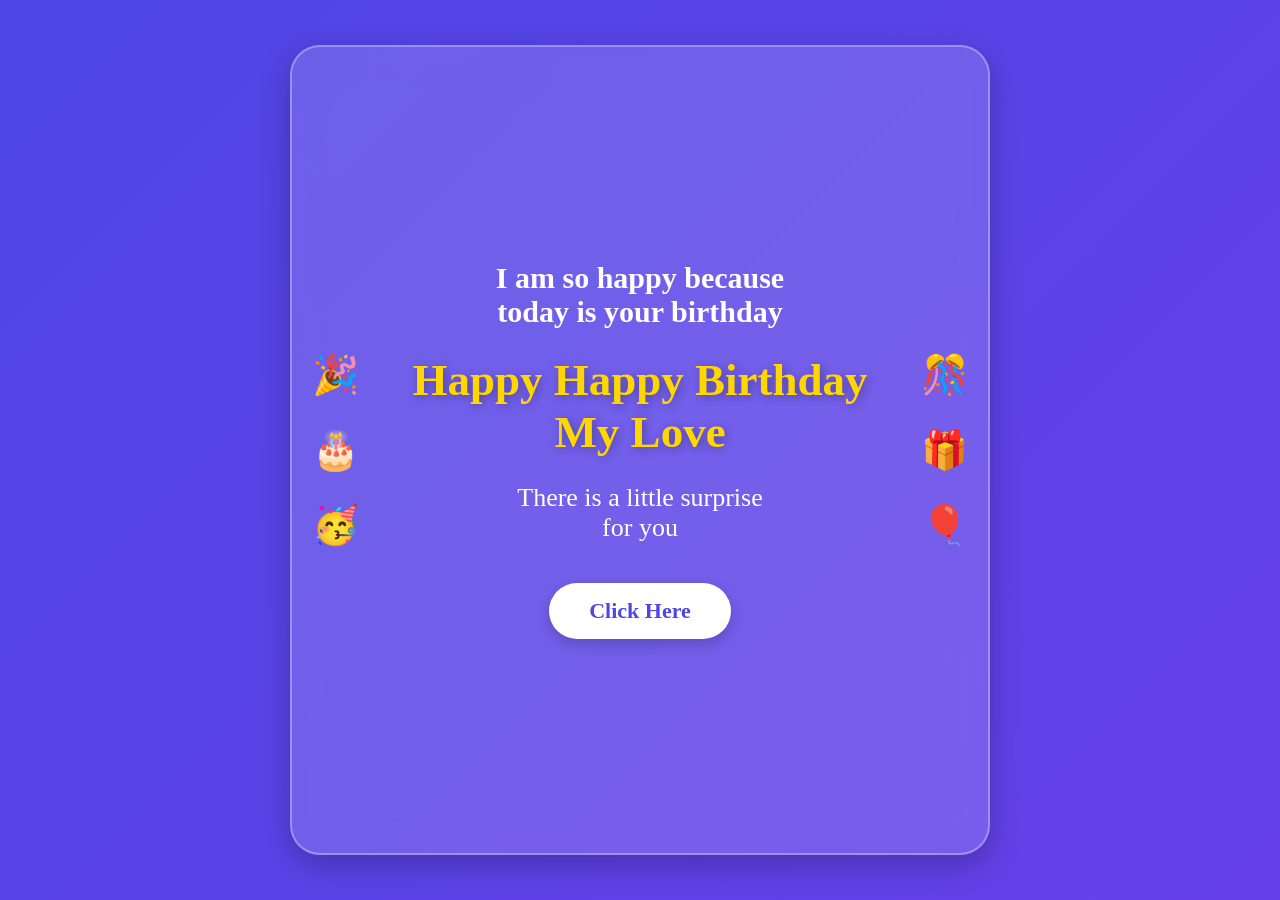
==== index.html @ 3026404c "Create index.html" ====
<!DOCTYPE html>
<html lang="en">
<head>
<meta charset="UTF-8">
<meta name="viewport" content="width=device-width, initial-scale=1.0">
<title>Happy Birthday</title>

<style>
*{
margin:0;
padding:0;
box-sizing:border-box;
font-family:"Comic Sans MS",cursive;
}

body{
display:flex;
justify-content:center;
align-items:center;
min-height:100vh;
background:linear-gradient(135deg,#4F46E5,#7C3AED,#3B82F6);
background-size:400% 400%;
animation:bgMove 8s ease infinite;
overflow:hidden;
padding:15px;
}

@keyframes bgMove{
0%{background-position:0% 50%;}
50%{background-position:100% 50%;}
100%{background-position:0% 50%;}
}

.container{
width:95%;
max-width:700px;
min-height:90vh;
background:rgba(255,255,255,0.15);
backdrop-filter:blur(15px);
-webkit-backdrop-filter:blur(15px);
border:2px solid rgba(255,255,255,.3);
border-radius:30px;
padding:40px 25px;
display:flex;
flex-direction:column;
justify-content:center;
align-items:center;
text-align:center;
position:relative;
box-shadow:0 10px 30px rgba(0,0,0,.25);
}

.left,.right{
position:absolute;
top:50%;
transform:translateY(-50%);
font-size:38px;
line-height:75px;
}

.left{
left:20px;
}

.right{
right:20px;
}

h2{
font-size:30px;
color:white;
margin-bottom:25px;
}

h1{
font-size:45px;
color:#FFD700;
margin-bottom:25px;
text-shadow:2px 2px 10px rgba(0,0,0,.3);
}

p{
font-size:26px;
color:white;
margin-bottom:40px;
}

a{
display:inline-block;
padding:15px 40px;
background:white;
color:#4F46E5;
text-decoration:none;
font-size:22px;
font-weight:bold;
border-radius:50px;
transition:.3s;
box-shadow:0 5px 15px rgba(0,0,0,.2);
}

a:hover{
transform:scale(1.08);
background:#f3f3f3;
}
</style>

</head>

<body>

<div class="container">

<div class="left">
🎉<br>
🎂<br>
🥳
</div>

<div class="right">
🎊<br>
🎁<br>
🎈
</div>

<h2>
I am so happy because<br>
today is your birthday
</h2>

<h1>
Happy Happy Birthday<br>
My Love
</h1>

<p>
There is a little surprise<br>
for you
</p>

<a href="card.html">Click Here</a>

</div>

</body>
  </html>
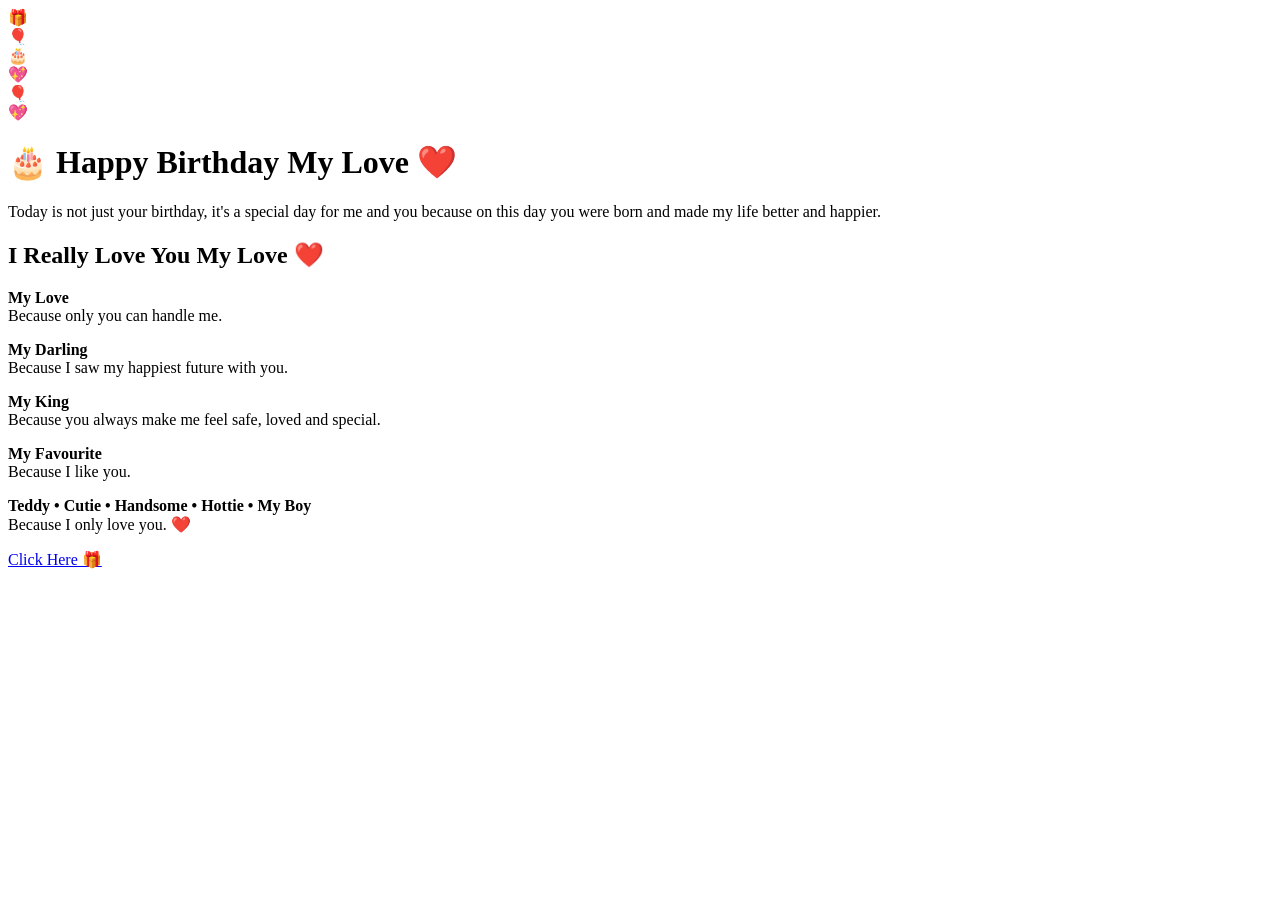
==== commit 4bfda783: "Enhance birthday message with emojis and text" ====
--- a/index.html
+++ b/index.html
@@ -3,143 +3,63 @@
 <head>
 <meta charset="UTF-8">
 <meta name="viewport" content="width=device-width, initial-scale=1.0">
-<title>Happy Birthday</title>
+<title>Happy Birthday ❤️</title>
 
-<style>
-*{
-margin:0;
-padding:0;
-box-sizing:border-box;
-font-family:"Comic Sans MS",cursive;
-}
-
-body{
-display:flex;
-justify-content:center;
-align-items:center;
-min-height:100vh;
-background:linear-gradient(135deg,#4F46E5,#7C3AED,#3B82F6);
-background-size:400% 400%;
-animation:bgMove 8s ease infinite;
-overflow:hidden;
-padding:15px;
-}
-
-@keyframes bgMove{
-0%{background-position:0% 50%;}
-50%{background-position:100% 50%;}
-100%{background-position:0% 50%;}
-}
-
-.container{
-width:95%;
-max-width:700px;
-min-height:90vh;
-background:rgba(255,255,255,0.15);
-backdrop-filter:blur(15px);
--webkit-backdrop-filter:blur(15px);
-border:2px solid rgba(255,255,255,.3);
-border-radius:30px;
-padding:40px 25px;
-display:flex;
-flex-direction:column;
-justify-content:center;
-align-items:center;
-text-align:center;
-position:relative;
-box-shadow:0 10px 30px rgba(0,0,0,.25);
-}
-
-.left,.right{
-position:absolute;
-top:50%;
-transform:translateY(-50%);
-font-size:38px;
-line-height:75px;
-}
-
-.left{
-left:20px;
-}
-
-.right{
-right:20px;
-}
-
-h2{
-font-size:30px;
-color:white;
-margin-bottom:25px;
-}
-
-h1{
-font-size:45px;
-color:#FFD700;
-margin-bottom:25px;
-text-shadow:2px 2px 10px rgba(0,0,0,.3);
-}
-
-p{
-font-size:26px;
-color:white;
-margin-bottom:40px;
-}
-
-a{
-display:inline-block;
-padding:15px 40px;
-background:white;
-color:#4F46E5;
-text-decoration:none;
-font-size:22px;
-font-weight:bold;
-border-radius:50px;
-transition:.3s;
-box-shadow:0 5px 15px rgba(0,0,0,.2);
-}
-
-a:hover{
-transform:scale(1.08);
-background:#f3f3f3;
-}
-</style>
-
+<link rel="stylesheet" href="style.css">
 </head>
 
 <body>
 
+<div class="emoji">🎁</div>
+<div class="emoji">🎈</div>
+<div class="emoji">🎂</div>
+<div class="emoji">💖</div>
+<div class="emoji">🎈</div>
+<div class="emoji">💖</div>
+
 <div class="container">
 
-<div class="left">
-🎉<br>
-🎂<br>
-🥳
-</div>
+<h1 class="rainbow">
+🎂 Happy Birthday My Love ❤️
+</h1>
 
-<div class="right">
-🎊<br>
-🎁<br>
-🎈
-</div>
+<p class="rainbow">
+Today is not just your birthday,
+it's a special day for me and you because
+on this day you were born and made my life better
+and happier.
+</p>
 
-<h2>
-I am so happy because<br>
-today is your birthday
+<h2 class="rainbow">
+I Really Love You My Love ❤️
 </h2>
 
-<h1>
-Happy Happy Birthday<br>
-My Love
-</h1>
+<div class="message rainbow">
 
-<p>
-There is a little surprise<br>
-for you
-</p>
+<p><b>My Love</b><br>
+Because only you can handle me.</p>
 
-<a href="card.html">Click Here</a>
+<p><b>My Darling</b><br>
+Because I saw my happiest future with you.</p>
+
+<p><b>My King</b><br>
+Because you always make me feel safe, loved and special.</p>
+
+<p><b>My Favourite</b><br>
+Because I like you.</p>
+
+<p><b>Teddy • Cutie • Handsome • Hottie • My Boy</b><br>
+Because I only love you. ❤️</p>
 
 </div>
 
+<a href="gift.html" class="btn">
+Click Here 🎁
+</a>
+
+</div>
+
+<script src="script.js"></script>
+
 </body>
-  </html>
+</html>
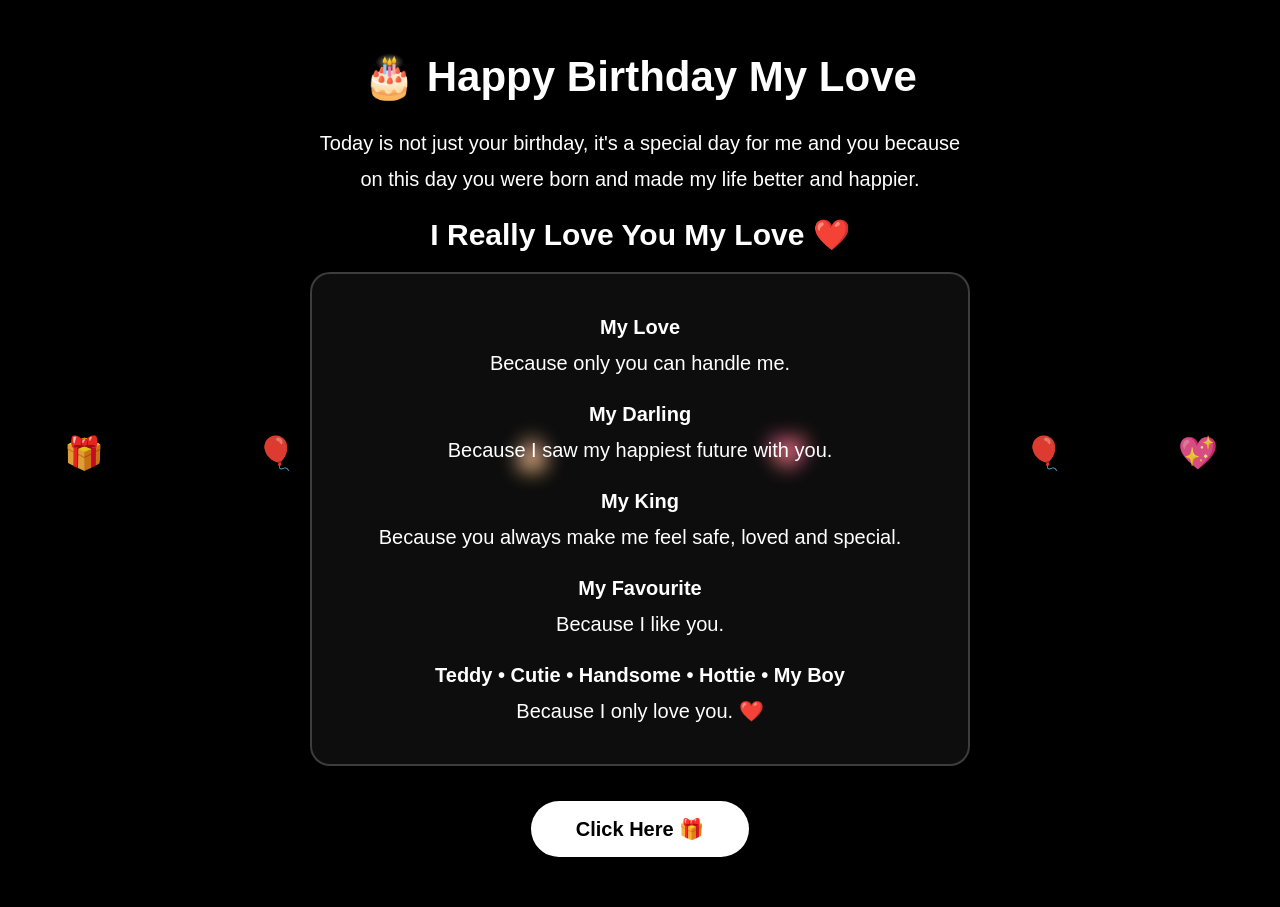
==== commit 06eff90f: "Change title and text color in index.html" ====
--- a/index.html
+++ b/index.html
@@ -3,7 +3,7 @@
 <head>
 <meta charset="UTF-8">
 <meta name="viewport" content="width=device-width, initial-scale=1.0">
-<title>Happy Birthday ❤️</title>
+<title>Happy Birthday </title>
 
 <link rel="stylesheet" href="style.css">
 </head>
@@ -19,22 +19,22 @@
 
 <div class="container">
 
-<h1 class="rainbow">
-🎂 Happy Birthday My Love ❤️
+<h1 class="white">
+🎂 Happy Birthday My Love 
 </h1>
 
-<p class="rainbow">
+<p class="white">
 Today is not just your birthday,
 it's a special day for me and you because
 on this day you were born and made my life better
 and happier.
 </p>
 
-<h2 class="rainbow">
+<h2 class="white">
 I Really Love You My Love ❤️
 </h2>
 
-<div class="message rainbow">
+<div class="message white">
 
 <p><b>My Love</b><br>
 Because only you can handle me.</p>
--- a/style.css
+++ b/style.css
@@ -0,0 +1,226 @@
+/* ========= STYLE.CSS PART 1 ========= */
+
+*{
+margin:0;
+padding:0;
+box-sizing:border-box;
+}
+
+html{
+scroll-behavior:smooth;
+}
+
+body{
+background:#000;
+font-family:Arial,Helvetica,sans-serif;
+overflow-x:hidden;
+overflow-y:auto;
+color:#fff;
+min-height:100vh;
+display:flex;
+justify-content:center;
+align-items:center;
+padding:20px;
+position:relative;
+}
+
+.container{
+width:100%;
+max-width:700px;
+text-align:center;
+padding:30px 20px;
+z-index:2;
+}
+
+h1{
+font-size:42px;
+margin-bottom:20px;
+line-height:1.3;
+}
+
+h2{
+font-size:30px;
+margin:20px 0;
+}
+
+p{
+font-size:20px;
+line-height:1.8;
+margin:15px 0;
+}
+
+.message{
+margin-top:20px;
+padding:20px;
+border:2px solid rgba(255,255,255,.2);
+border-radius:20px;
+background:rgba(255,255,255,.05);
+backdrop-filter:blur(10px);
+}
+
+.rainbow{
+animation:rainbow 6s linear infinite;
+font-weight:bold;
+}
+
+@keyframes rainbow{
+
+0%{color:#ff0000;}
+
+16%{color:#ff8000;}
+
+32%{color:#ffff00;}
+
+48%{color:#00ff00;}
+
+64%{color:#00ffff;}
+
+80%{color:#0066ff;}
+
+100%{color:#ff00ff;}
+
+}
+
+.btn{
+display:inline-block;
+margin-top:35px;
+padding:16px 45px;
+background:#fff;
+color:#000;
+text-decoration:none;
+font-size:20px;
+font-weight:bold;
+border-radius:50px;
+transition:.4s;
+}
+
+.btn:hover{
+transform:scale(1.08);
+box-shadow:0 0 20px #fff;
+}
+/* ========= STYLE.CSS PART 2 ========= */
+
+.emoji{
+position:fixed;
+font-size:32px;
+pointer-events:none;
+animation:floatUp 10s linear infinite;
+opacity:.9;
+z-index:1;
+}
+
+.emoji:nth-child(1){
+left:5%;
+animation-delay:0s;
+}
+
+.emoji:nth-child(2){
+left:20%;
+animation-delay:2s;
+}
+
+.emoji:nth-child(3){
+left:40%;
+animation-delay:4s;
+}
+
+.emoji:nth-child(4){
+left:60%;
+animation-delay:6s;
+}
+
+.emoji:nth-child(5){
+left:80%;
+animation-delay:8s;
+}
+
+.emoji:nth-child(6){
+left:92%;
+animation-delay:10s;
+}
+
+@keyframes floatUp{
+0%{
+transform:translateY(110vh) rotate(0deg);
+opacity:0;
+}
+15%{
+opacity:1;
+}
+85%{
+opacity:1;
+}
+100%{
+transform:translateY(-120vh) rotate(360deg);
+opacity:0;
+}
+}
+
+@keyframes glow{
+0%,100%{
+text-shadow:0 0 10px #fff;
+}
+50%{
+text-shadow:0 0 25px #fff,0 0 40px #ff4d6d;
+}
+}
+
+h1,h2{
+animation:glow 2s infinite;
+}
+
+@media (max-width:768px){
+
+.container{
+padding:20px 15px;
+}
+
+h1{
+font-size:30px;
+}
+
+h2{
+font-size:24px;
+}
+
+p{
+font-size:17px;
+line-height:1.7;
+}
+
+.message{
+padding:15px;
+}
+
+.btn{
+width:90%;
+font-size:18px;
+padding:15px;
+}
+
+.emoji{
+font-size:26px;
+}
+
+}
+
+@media (max-width:400px){
+
+h1{
+font-size:26px;
+}
+
+h2{
+font-size:20px;
+}
+
+p{
+font-size:16px;
+}
+
+.btn{
+font-size:17px;
+padding:14px;
+}
+
+  }
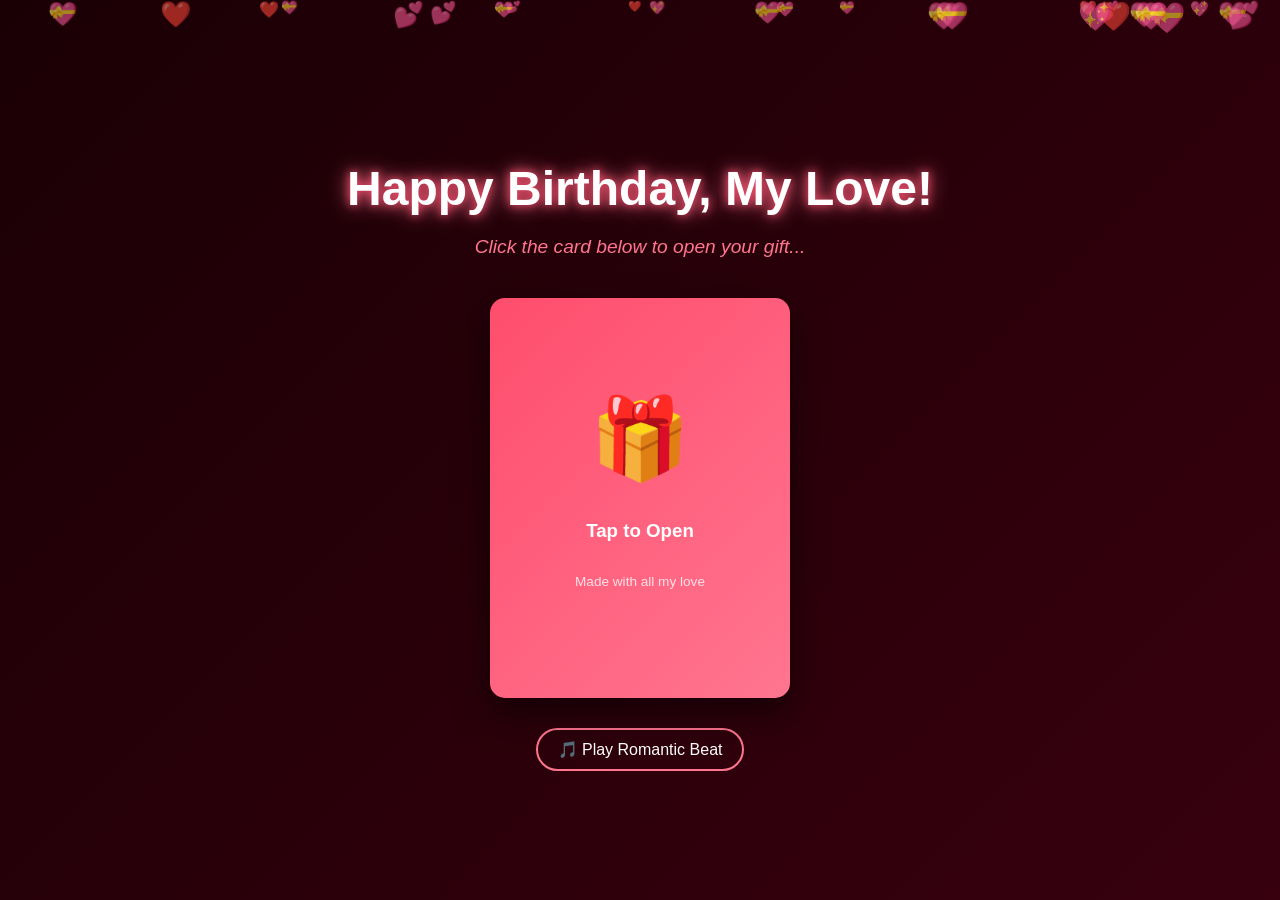
==== commit 24b9313e: "Enhance birthday card with styles and animations Added styles and interactive elements for a birthda" ====
--- a/index.html
+++ b/index.html
@@ -1,65 +1,252 @@
 <!DOCTYPE html>
 <html lang="en">
 <head>
-<meta charset="UTF-8">
-<meta name="viewport" content="width=device-width, initial-scale=1.0">
-<title>Happy Birthday </title>
-
-<link rel="stylesheet" href="style.css">
+    <meta charset="UTF-8">
+    <meta name="viewport" content="width=device-width, initial-scale=1.0">
+    <title>Happy Birthday, My Love! ❤️</title>
+    <style>
+        :root {
+            --primary-pink: #ff4d6d;
+            --secondary-pink: #ff758f;
+            --dark-bg: #1a0005;
+            --card-bg: #ffe5ec;
+        }
+
+        body {
+            margin: 0;
+            padding: 0;
+            background: linear-gradient(135deg, var(--dark-bg), #38000f);
+            font-family: 'Segoe UI', Tahoma, Geneva, Verdana, sans-serif;
+            color: #fff;
+            min-height: 100vh;
+            display: flex;
+            flex-direction: column;
+            align-items: center;
+            justify-content: center;
+            overflow-x: hidden;
+        }
+
+        /* Floating Hearts Background */
+        .heart-bg {
+            position: fixed;
+            top: 0;
+            left: 0;
+            width: 100%;
+            height: 100%;
+            pointer-events: none;
+            z-index: 0;
+        }
+
+        .heart {
+            position: absolute;
+            color: var(--secondary-pink);
+            opacity: 0.6;
+            animation: float Up 6s linear infinite;
+        }
+
+        @keyframes floatUp {
+            0% { transform: translateY(105vh) scale(0.5); opacity: 0; }
+            50% { opacity: 0.8; }
+            100% { transform: translateY(-10vh) scale(1.2); opacity: 0; }
+        }
+
+        /* Main Container */
+        .container {
+            text-align: center;
+            z-index: 10;
+            padding: 20px;
+            max-width: 600px;
+        }
+
+        h1 {
+            font-size: 3rem;
+            color: #fff;
+            text-shadow: 0 0 10px var(--primary-pink), 0 0 20px var(--secondary-pink);
+            margin-bottom: 10px;
+            animation: pulse 2s infinite alternate;
+        }
+
+        @keyframes pulse {
+            0% { transform: scale(1); }
+            100% { transform: scale(1.03); }
+        }
+
+        .subtitle {
+            font-size: 1.2rem;
+            color: var(--secondary-pink);
+            margin-bottom: 40px;
+            font-style: italic;
+        }
+
+        /* The Interactive Birthday Card */
+        .card-container {
+            perspective: 1000px;
+            width: 300px;
+            height: 400px;
+            margin: 0 auto;
+            cursor: pointer;
+        }
+
+        .card {
+            width: 100%;
+            height: 100%;
+            position: relative;
+            transform-style: preserve-3d;
+            transition: transform 1s ease;
+            box-shadow: 0 15px 35px rgba(0,0,0,0.5);
+            border-radius: 15px;
+        }
+
+        .card.open {
+            transform: rotateY(-180deg);
+        }
+
+        .card-front, .card-back {
+            position: absolute;
+            width: 100%;
+            height: 100%;
+            backface-visibility: hidden;
+            border-radius: 15px;
+            display: flex;
+            flex-direction: column;
+            justify-content: center;
+            align-items: center;
+            padding: 20px;
+            box-sizing: border-box;
+        }
+
+        .card-front {
+            background: linear-gradient(135deg, var(--primary-pink), var(--secondary-pink));
+            color: white;
+        }
+
+        .card-front .gift-icon {
+            font-size: 5rem;
+            margin-bottom: 15px;
+            animation: bounce 1.5s infinite;
+        }
+
+        @keyframes bounce {
+            0%, 100% { transform: translateY(0); }
+            50% { transform: translateY(-15px); }
+        }
+
+        .card-back {
+            background-color: var(--card-bg);
+            color: #333;
+            transform: rotateY(180deg);
+            overflow-y: auto;
+        }
+
+        .card-back h2 {
+            color: var(--primary-pink);
+            margin-top: 0;
+        }
+
+        .card-back p {
+            line-height: 1.6;
+            font-size: 1.05rem;
+        }
+
+        /* Music Button */
+        .music-btn {
+            background: transparent;
+            border: 2px solid var(--secondary-pink);
+            color: #fff;
+            padding: 10px 20px;
+            border-radius: 25px;
+            margin-top: 30px;
+            cursor: pointer;
+            transition: all 0.3s ease;
+            font-size: 1rem;
+        }
+
+        .music-btn:hover {
+            background: var(--secondary-pink);
+            box-shadow: 0 0 15px var(--secondary-pink);
+        }
+    </style>
 </head>
-
 <body>
 
-<div class="emoji">🎁</div>
-<div class="emoji">🎈</div>
-<div class="emoji">🎂</div>
-<div class="emoji">💖</div>
-<div class="emoji">🎈</div>
-<div class="emoji">💖</div>
-
-<div class="container">
-
-<h1 class="white">
-🎂 Happy Birthday My Love 
-</h1>
-
-<p class="white">
-Today is not just your birthday,
-it's a special day for me and you because
-on this day you were born and made my life better
-and happier.
-</p>
-
-<h2 class="white">
-I Really Love You My Love ❤️
-</h2>
-
-<div class="message white">
-
-<p><b>My Love</b><br>
-Because only you can handle me.</p>
-
-<p><b>My Darling</b><br>
-Because I saw my happiest future with you.</p>
-
-<p><b>My King</b><br>
-Because you always make me feel safe, loved and special.</p>
-
-<p><b>My Favourite</b><br>
-Because I like you.</p>
-
-<p><b>Teddy • Cutie • Handsome • Hottie • My Boy</b><br>
-Because I only love you. ❤️</p>
-
-</div>
-
-<a href="gift.html" class="btn">
-Click Here 🎁
-</a>
-
-</div>
-
-<script src="script.js"></script>
-
+    <div class="heart-bg" id="heartBg"></div>
+
+    <div class="container">
+        <h1>Happy Birthday, My Love!</h1>
+        <p class="subtitle">Click the card below to open your gift...</p>
+
+        <!-- Birthday Card -->
+        <div class="card-container" onclick="toggleCard()">
+            <div class="card" id="birthdayCard">
+                <!-- Front of Card -->
+                <div class="card-front">
+                    <div class="gift-icon">🎁</div>
+                    <h3>Tap to Open</h3>
+                    <p style="font-size: 0.85rem; opacity: 0.8;">Made with all my love</p>
+                </div>
+                <!-- Inside/Back of Card -->
+                <div class="card-back">
+                    <h2>To My Favorite Person,</h2>
+                    <p>
+                        Happy Birthday! 🎂 <br><br>
+                        Today is all about celebrating the most beautiful, amazing, and incredible person in my life. Thank you for bringing so much happiness, laughter, and love into my world every single day. 
+                        <br><br>
+                        I hope your day is as bright and wonderful as your smile. I love you to the moon and back! ❤️
+                    </p>
+                </div>
+            </div>
+        </div>
+
+        <!-- Optional Music Placeholder -->
+        <button class="music-btn" onclick="toggleMusic()">🎵 Play Romantic Beat</button>
+        <audio id="bgMusic" loop>
+            <!-- You can replace this URL with a link to any royalty-free romantic background track (.mp3) -->
+            <source src="https://www.soundhelix.com/examples/mp3/SoundHelix-Song-1.mp3" type="audio/mpeg">
+        </audio>
+    </div>
+
+    <script>
+        // Flip the card
+        function toggleCard() {
+            const card = document.getElementById('birthdayCard');
+            card.classList.toggle('open');
+        }
+
+        // Play/Pause background music
+        function toggleMusic() {
+            const audio = document.getElementById('bgMusic');
+            const btn = document.querySelector('.music-btn');
+            if (audio.paused) {
+                audio.play().catch(e => console.log("Audio play blocked by browser. Click again!"));
+                btn.innerHTML = "⏸️ Pause Music";
+            } else {
+                audio.pause();
+                btn.innerHTML = "🎵 Play Romantic Beat";
+            }
+        }
+
+        // Generate floating background hearts
+        function createHearts() {
+            const bg = document.getElementById('heartBg');
+            const heartTypes = ['❤️', '💖', '💝', '💕'];
+            
+            for (let i = 0; i < 25; i++) {
+                const heart = document.createElement('div');
+                heart.classList.add('heart');
+                heart.innerText = heartTypes[Math.floor(Math.random() * heartTypes.length)];
+                
+                // Randomize positions and delays
+                heart.style.left = Math.random() * 100 + 'vw';
+                heart.style.fontSize = Math.random() * 20 + 10 + 'px';
+                heart.style.animationDelay = Math.random() * 5 + 's';
+                heart.style.animationDuration = Math.random() * 4 + 4 + 's';
+                
+                bg.appendChild(heart);
+            }
+        }
+
+        // Initialize hearts on load
+        createHearts();
+    </script>
 </body>
-</html>
+  </html>
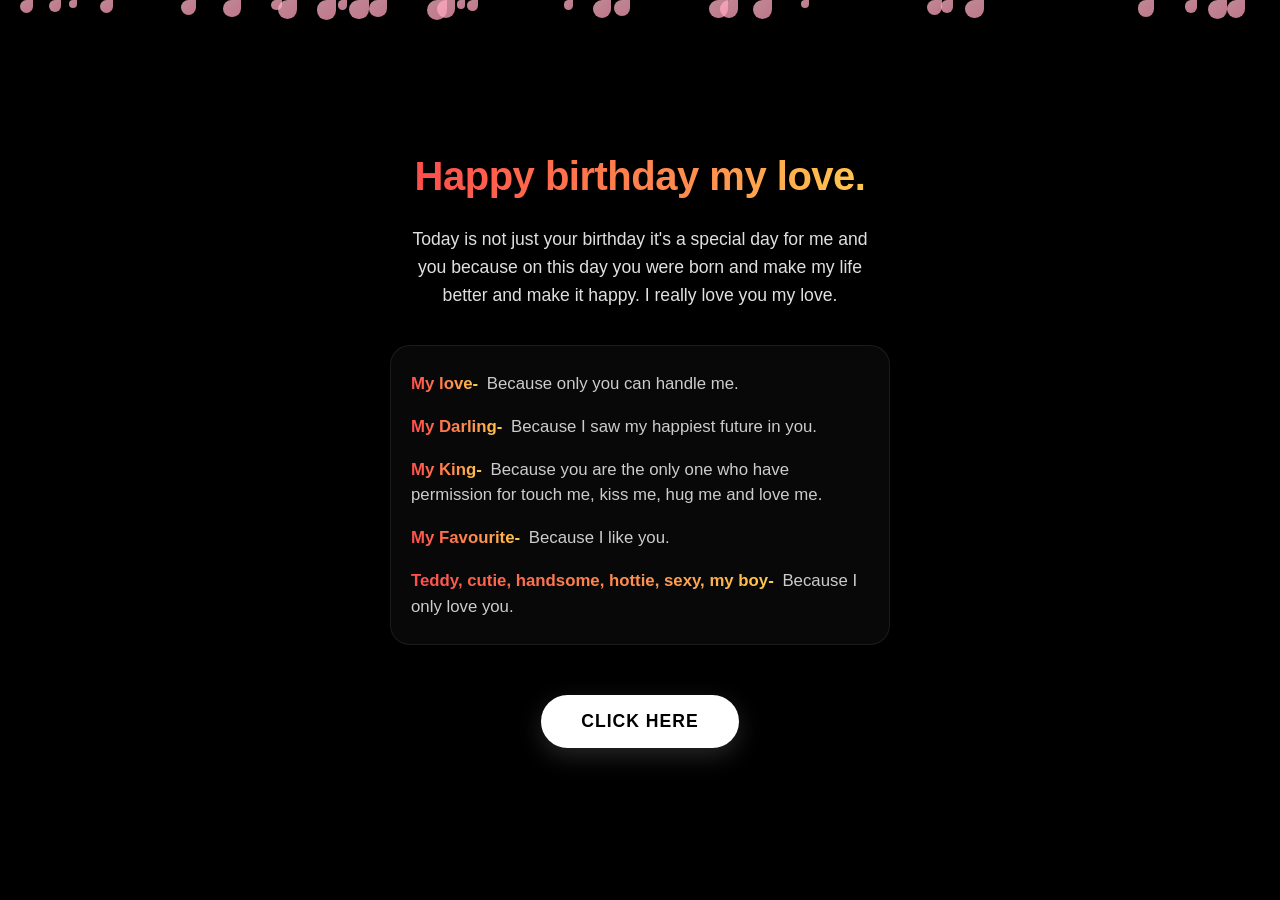
==== commit 45495f0c: "Refactor birthday card HTML and styles Refactor HTML structure and styles for birthday card. Update " ====
--- a/index.html
+++ b/index.html
@@ -2,251 +2,385 @@
 <html lang="en">
 <head>
     <meta charset="UTF-8">
-    <meta name="viewport" content="width=device-width, initial-scale=1.0">
-    <title>Happy Birthday, My Love! ❤️</title>
+    <meta name="viewport" content="width=device-width, initial-scale=1.0, maximum-scale=1.0, user-scalable=no">
+    <title>Happy Birthday My Love</title>
     <style>
-        :root {
-            --primary-pink: #ff4d6d;
-            --secondary-pink: #ff758f;
-            --dark-bg: #1a0005;
-            --card-bg: #ffe5ec;
-        }
-
-        body {
+        * {
+            box-sizing: border-box;
             margin: 0;
             padding: 0;
-            background: linear-gradient(135deg, var(--dark-bg), #38000f);
-            font-family: 'Segoe UI', Tahoma, Geneva, Verdana, sans-serif;
-            color: #fff;
+            -webkit-tap-highlight-color: transparent;
+        }
+        body {
+            background-color: #000000;
+            color: #ffffff;
+            font-family: -apple-system, BlinkMacSystemFont, "Segoe UI", Roboto, Helvetica, Arial, sans-serif;
             min-height: 100vh;
-            display: flex;
-            flex-direction: column;
-            align-items: center;
-            justify-content: center;
             overflow-x: hidden;
-        }
-
-        /* Floating Hearts Background */
-        .heart-bg {
-            position: fixed;
-            top: 0;
-            left: 0;
-            width: 100%;
-            height: 100%;
-            pointer-events: none;
-            z-index: 0;
-        }
-
-        .heart {
-            position: absolute;
-            color: var(--secondary-pink);
-            opacity: 0.6;
-            animation: float Up 6s linear infinite;
-        }
-
-        @keyframes floatUp {
-            0% { transform: translateY(105vh) scale(0.5); opacity: 0; }
-            50% { opacity: 0.8; }
-            100% { transform: translateY(-10vh) scale(1.2); opacity: 0; }
-        }
-
-        /* Main Container */
-        .container {
-            text-align: center;
-            z-index: 10;
-            padding: 20px;
-            max-width: 600px;
-        }
-
-        h1 {
-            font-size: 3rem;
-            color: #fff;
-            text-shadow: 0 0 10px var(--primary-pink), 0 0 20px var(--secondary-pink);
-            margin-bottom: 10px;
-            animation: pulse 2s infinite alternate;
-        }
-
-        @keyframes pulse {
-            0% { transform: scale(1); }
-            100% { transform: scale(1.03); }
-        }
-
-        .subtitle {
-            font-size: 1.2rem;
-            color: var(--secondary-pink);
-            margin-bottom: 40px;
-            font-style: italic;
-        }
-
-        /* The Interactive Birthday Card */
-        .card-container {
-            perspective: 1000px;
-            width: 300px;
-            height: 400px;
-            margin: 0 auto;
-            cursor: pointer;
-        }
-
-        .card {
-            width: 100%;
-            height: 100%;
-            position: relative;
-            transform-style: preserve-3d;
-            transition: transform 1s ease;
-            box-shadow: 0 15px 35px rgba(0,0,0,0.5);
-            border-radius: 15px;
-        }
-
-        .card.open {
-            transform: rotateY(-180deg);
-        }
-
-        .card-front, .card-back {
-            position: absolute;
-            width: 100%;
-            height: 100%;
-            backface-visibility: hidden;
-            border-radius: 15px;
             display: flex;
             flex-direction: column;
             justify-content: center;
             align-items: center;
             padding: 20px;
-            box-sizing: border-box;
-        }
-
-        .card-front {
-            background: linear-gradient(135deg, var(--primary-pink), var(--secondary-pink));
-            color: white;
-        }
-
-        .card-front .gift-icon {
-            font-size: 5rem;
-            margin-bottom: 15px;
-            animation: bounce 1.5s infinite;
-        }
-
-        @keyframes bounce {
+            position: relative;
+        }
+
+        /* Rainbow / Gradient Text Effect */
+        .rainbow-text {
+            background: linear-gradient(to right, #ff4d4d, #ff944d, #ffff4d, #4dff4d, #4da6ff, #b34dff, #ff4d4d);
+            background-size: 400% auto;
+            -webkit-background-clip: text;
+            -webkit-text-fill-color: transparent;
+            animation: rainbowFlow 8s linear infinite;
+            font-weight: 800;
+            text-align: center;
+        }
+        @keyframes rainbowFlow {
+            0% { background-position: 0% 50%; }
+            50% { background-position: 100% 50%; }
+            100% { background-position: 0% 50%; }
+        }
+
+        /* Layout Views */
+        .page {
+            width: 100%;
+            max-width: 500px;
+            display: none;
+            flex-direction: column;
+            align-items: center;
+            justify-content: center;
+            text-align: center;
+            z-index: 10;
+        }
+        .page.active {
+            display: flex;
+            animation: fadeIn 0.8s ease-out forwards;
+        }
+        @keyframes fadeIn {
+            from { opacity: 0; transform: translateY(15px); }
+            to { opacity: 1; transform: translateY(0); }
+        }
+
+        /* Index Typography */
+        h1 {
+            font-size: 2.5rem;
+            margin-bottom: 25px;
+            letter-spacing: -0.5px;
+            line-height: 1.2;
+        }
+        .intro-p {
+            font-size: 1.1rem;
+            line-height: 1.6;
+            color: #e0e0e0;
+            margin-bottom: 35px;
+            font-weight: 300;
+            padding: 0 10px;
+        }
+        .love-list {
+            width: 100%;
+            text-align: left;
+            margin-bottom: 40px;
+            background: rgba(255, 255, 255, 0.03);
+            padding: 25px 20px;
+            border-radius: 20px;
+            border: 1px solid rgba(255, 255, 255, 0.08);
+            backdrop-filter: blur(5px);
+        }
+        .love-item {
+            margin-bottom: 18px;
+            font-size: 1.05rem;
+            line-height: 1.5;
+        }
+        .love-item:last-child {
+            margin-bottom: 0;
+        }
+        .label {
+            font-weight: 700;
+            display: inline-block;
+            margin-right: 4px;
+        }
+        .desc {
+            color: #cccccc;
+            font-weight: 300;
+        }
+
+        /* Buttons */
+        .btn-white {
+            background-color: #ffffff;
+            color: #000000;
+            border: none;
+            padding: 16px 40px;
+            font-size: 1.1rem;
+            font-weight: 600;
+            border-radius: 50px;
+            cursor: pointer;
+            box-shadow: 0 8px 24px rgba(255,255,255,0.15);
+            transition: all 0.3s cubic-bezier(0.175, 0.885, 0.32, 1.275);
+            text-transform: uppercase;
+            letter-spacing: 1px;
+            margin-top: 10px;
+        }
+        .btn-white:active {
+            transform: scale(0.95);
+        }
+
+        /* Smooth Cherry Blossom Canvas Background */
+        .blossom-container {
+            position: fixed;
+            top: 0;
+            left: 0;
+            width: 100vw;
+            height: 100vh;
+            pointer-events: none;
+            z-index: 1;
+            overflow: hidden;
+        }
+        .petal {
+            position: absolute;
+            background: linear-gradient(135deg, #ffb7c5, #ff9ebb);
+            border-radius: 150% 0 150% 150%/150% 0 150% 150%;
+            opacity: 0.75;
+            animation: fall linear infinite, sway ease-in-out infinite;
+        }
+        @keyframes fall {
+            0% { top: -10%; }
+            100% { top: 110%; }
+        }
+        @keyframes sway {
+            0%, 100% { transform: translateX(0) rotate(0deg); }
+            50% { transform: translateX(80px) rotate(180deg); }
+        }
+
+        /* Page 2 - Surprise Style */
+        .surprise-title {
+            font-size: 1.8rem;
+            font-weight: 400;
+            color: #ffffff;
+            margin-bottom: 40px;
+            letter-spacing: 0.5px;
+        }
+        
+        /* Interactive Emoji Gift Box */
+        .gift-emoji-box {
+            font-size: 6.5rem;
+            cursor: pointer;
+            user-select: none;
+            display: inline-block;
+            margin: 30px auto;
+            transition: transform 0.2s ease;
+            animation: gentleBounce 2s infinite ease-in-out;
+        }
+        .gift-emoji-box:active {
+            transform: scale(0.9);
+        }
+        @keyframes gentleBounce {
             0%, 100% { transform: translateY(0); }
-            50% { transform: translateY(-15px); }
-        }
-
-        .card-back {
-            background-color: var(--card-bg);
-            color: #333;
-            transform: rotateY(180deg);
-            overflow-y: auto;
-        }
-
-        .card-back h2 {
-            color: var(--primary-pink);
-            margin-top: 0;
-        }
-
-        .card-back p {
-            line-height: 1.6;
-            font-size: 1.05rem;
-        }
-
-        /* Music Button */
-        .music-btn {
-            background: transparent;
-            border: 2px solid var(--secondary-pink);
-            color: #fff;
-            padding: 10px 20px;
-            border-radius: 25px;
-            margin-top: 30px;
+            50% { transform: translateY(-10px); }
+        }
+        
+        .gift-emoji-box.opened {
+            animation: fadeOutCrack 0.5s forwards;
+            pointer-events: none;
+        }
+        @keyframes fadeOutCrack {
+            0% { transform: scale(1); opacity: 1; }
+            100% { transform: scale(1.4); opacity: 0; }
+        }
+
+        /* Red Balloon Explosion Overlay */
+        .balloon {
+            position: fixed;
+            width: 75px;
+            height: 90px;
+            background: radial-gradient(circle at 30% 30%, #ff4d4d, #cc0000);
+            border-radius: 50% 50% 50% 50% / 40% 40% 60% 60%;
+            z-index: 999;
             cursor: pointer;
-            transition: all 0.3s ease;
-            font-size: 1rem;
-        }
-
-        .music-btn:hover {
-            background: var(--secondary-pink);
-            box-shadow: 0 0 15px var(--secondary-pink);
+            box-shadow: inset -5px -10px 20px rgba(0,0,0,0.3), 0 10px 20px rgba(0,0,0,0.2);
+        }
+        .balloon::after {
+            content: "";
+            position: absolute;
+            bottom: -8px;
+            left: 50%;
+            transform: translateX(-50%);
+            border-left: 7px solid transparent;
+            border-right: 7px solid transparent;
+            border-bottom: 10px solid #cc0000;
+        }
+        .balloon-string {
+            position: absolute;
+            bottom: -45px;
+            left: 50%;
+            width: 2px;
+            height: 40px;
+            background-color: rgba(255,255,255,0.4);
+        }
+        @keyframes riseUp {
+            0% { transform: translateY(105vh) scale(0.5); }
+            100% { transform: translateY(-120vh) scale(1.1); }
+        }
+        
+        /* Pop Effect */
+        .pop-effect {
+            position: fixed;
+            width: 10px;
+            height: 10px;
+            border-radius: 50%;
+            background: #ff4d4d;
+            z-index: 1000;
+            pointer-events: none;
+            animation: explode 0.4s ease-out forwards;
+        }
+        @keyframes explode {
+            0% { transform: scale(1); opacity: 1; }
+            100% { transform: scale(6); opacity: 0; }
         }
     </style>
 </head>
 <body>
 
-    <div class="heart-bg" id="heartBg"></div>
-
-    <div class="container">
-        <h1>Happy Birthday, My Love!</h1>
-        <p class="subtitle">Click the card below to open your gift...</p>
-
-        <!-- Birthday Card -->
-        <div class="card-container" onclick="toggleCard()">
-            <div class="card" id="birthdayCard">
-                <!-- Front of Card -->
-                <div class="card-front">
-                    <div class="gift-icon">🎁</div>
-                    <h3>Tap to Open</h3>
-                    <p style="font-size: 0.85rem; opacity: 0.8;">Made with all my love</p>
-                </div>
-                <!-- Inside/Back of Card -->
-                <div class="card-back">
-                    <h2>To My Favorite Person,</h2>
-                    <p>
-                        Happy Birthday! 🎂 <br><br>
-                        Today is all about celebrating the most beautiful, amazing, and incredible person in my life. Thank you for bringing so much happiness, laughter, and love into my world every single day. 
-                        <br><br>
-                        I hope your day is as bright and wonderful as your smile. I love you to the moon and back! ❤️
-                    </p>
-                </div>
+    <!-- Soft and Smooth Falling Cherry Blossom Background -->
+    <div class="blossom-container" id="blossomBg"></div>
+
+    <!-- PAGE 1: INDEX -->
+    <div class="page active" id="page1">
+        <h1 class="rainbow-text">Happy birthday my love.</h1>
+        <p class="intro-p">Today is not just your birthday it's a special day for me and you because on this day you were born and make my life better and make it happy. I really love you my love.</p>
+        
+        <div class="love-list">
+            <div class="love-item">
+                <span class="label rainbow-text">My love-</span>
+                <span class="desc">Because only you can handle me.</span>
+            </div>
+            <div class="love-item">
+                <span class="label rainbow-text">My Darling-</span>
+                <span class="desc">Because I saw my happiest future in you.</span>
+            </div>
+            <div class="love-item">
+                <span class="label rainbow-text">My King-</span>
+                <span class="desc">Because you are the only one who have permission for touch me, kiss me, hug me and love me.</span>
+            </div>
+            <div class="love-item">
+                <span class="label rainbow-text">My Favourite-</span>
+                <span class="desc">Because I like you.</span>
+            </div>
+            <div class="love-item">
+                <span class="label rainbow-text">Teddy, cutie, handsome, hottie, sexy, my boy-</span>
+                <span class="desc">Because I only love you.</span>
             </div>
         </div>
 
-        <!-- Optional Music Placeholder -->
-        <button class="music-btn" onclick="toggleMusic()">🎵 Play Romantic Beat</button>
-        <audio id="bgMusic" loop>
-            <!-- You can replace this URL with a link to any royalty-free romantic background track (.mp3) -->
-            <source src="https://www.soundhelix.com/examples/mp3/SoundHelix-Song-1.mp3" type="audio/mpeg">
-        </audio>
+        <button class="btn-white" onclick="navigateToPage2()">click here</button>
     </div>
 
+    <!-- PAGE 2: SURPRISE -->
+    <div class="page" id="page2">
+        <h2 class="surprise-title">There is a little surprise for my life.</h2>
+        
+        <!-- Plain 🎁 Emoji Box -->
+        <div class="gift-emoji-box" id="giftEmoji" onclick="openGift()">🎁</div>
+    </div>
+
     <script>
-        // Flip the card
-        function toggleCard() {
-            const card = document.getElementById('birthdayCard');
-            card.classList.toggle('open');
-        }
-
-        // Play/Pause background music
-        function toggleMusic() {
-            const audio = document.getElementById('bgMusic');
-            const btn = document.querySelector('.music-btn');
-            if (audio.paused) {
-                audio.play().catch(e => console.log("Audio play blocked by browser. Click again!"));
-                btn.innerHTML = "⏸️ Pause Music";
-            } else {
-                audio.pause();
-                btn.innerHTML = "🎵 Play Romantic Beat";
+        // Page Navigation
+        function navigateToPage2() {
+            document.getElementById('page1').classList.remove('active');
+            document.getElementById('page2').classList.add('active');
+        }
+
+        // Smooth Cherry Blossom Generation
+        const blossomBg = document.getElementById('blossomBg');
+        const totalPetals = 30; // Control number of continuous petals
+
+        function createPetal() {
+            const petal = document.createElement('div');
+            petal.classList.add('petal');
+            
+            // Random sizes for depth feel
+            const size = Math.random() * 12 + 8; // Between 8px and 20px
+            petal.style.width = size + 'px';
+            petal.style.height = size + 'px';
+            
+            // Random positioning across width
+            petal.style.left = Math.random() * 100 + 'vw';
+            
+            // Random duration for smooth, unsynchronized flow
+            const fallDuration = Math.random() * 6 + 6; // 6s to 12s
+            const swayDuration = Math.random() * 4 + 3; // 3s to 7s
+            petal.style.animationName = 'fall, sway';
+            petal.style.animationDuration = `${fallDuration}s, ${swayDuration}s`;
+            
+            // Random delay to scatter initialization
+            petal.style.animationDelay = Math.random() * -10 + 's'; 
+
+            blossomBg.appendChild(petal);
+        }
+
+        // Initialize the falling leaves effect smoothly
+        for (let i = 0; i < totalPetals; i++) {
+            createPetal();
+        }
+
+        // Page 2: Gift Open & Balloon Pop Simulation
+        let giftOpened = false;
+        function openGift() {
+            if (giftOpened) return;
+            giftOpened = true;
+            
+            const gift = document.getElementById('giftEmoji');
+            gift.classList.add('opened');
+
+            // Trigger multiple waves of red balloons
+            for (let i = 0; i < 50; i++) {
+                setTimeout(createBalloon, i * 80);
             }
         }
 
-        // Generate floating background hearts
-        function createHearts() {
-            const bg = document.getElementById('heartBg');
-            const heartTypes = ['❤️', '💖', '💝', '💕'];
-            
-            for (let i = 0; i < 25; i++) {
-                const heart = document.createElement('div');
-                heart.classList.add('heart');
-                heart.innerText = heartTypes[Math.floor(Math.random() * heartTypes.length)];
-                
-                // Randomize positions and delays
-                heart.style.left = Math.random() * 100 + 'vw';
-                heart.style.fontSize = Math.random() * 20 + 10 + 'px';
-                heart.style.animationDelay = Math.random() * 5 + 's';
-                heart.style.animationDuration = Math.random() * 4 + 4 + 's';
-                
-                bg.appendChild(heart);
-            }
-        }
-
-        // Initialize hearts on load
-        createHearts();
+        function createBalloon() {
+            const balloon = document.createElement('div');
+            balloon.classList.add('balloon');
+            
+            balloon.style.left = Math.random() * 85 + 5 + 'vw';
+            balloon.style.top = '105vh';
+            
+            const sizeMultiplier = Math.random() * 0.4 + 0.8;
+            balloon.style.transform = `scale(${sizeMultiplier})`;
+            
+            const duration = Math.random() * 3 + 3;
+            balloon.style.animation = `riseUp ${duration}s ease-out forwards`;
+            
+            const string = document.createElement('div');
+            string.classList.add('balloon-string');
+            balloon.appendChild(string);
+
+            // Pop interactions
+            balloon.addEventListener('click', (e) => {
+                e.stopPropagation();
+                popBalloon(balloon, e.clientX, e.clientY);
+            });
+            balloon.addEventListener('touchstart', (e) => {
+                e.stopPropagation();
+                const touch = e.touches[0];
+                popBalloon(balloon, touch.clientX, touch.clientY);
+            });
+
+            document.body.appendChild(balloon);
+
+            setTimeout(() => { if(balloon.parentNode) balloon.remove(); }, duration * 1000);
+        }
+
+        function popBalloon(balloon, x, y) {
+            const pop = document.createElement('div');
+            pop.classList.add('pop-effect');
+            pop.style.left = (x - 5) + 'px';
+            pop.style.top = (y - 5) + 'px';
+            document.body.appendChild(pop);
+            
+            balloon.remove();
+            
+            setTimeout(() => { pop.remove(); }, 400);
+        }
     </script>
 </body>
-  </html>
+    </html>
